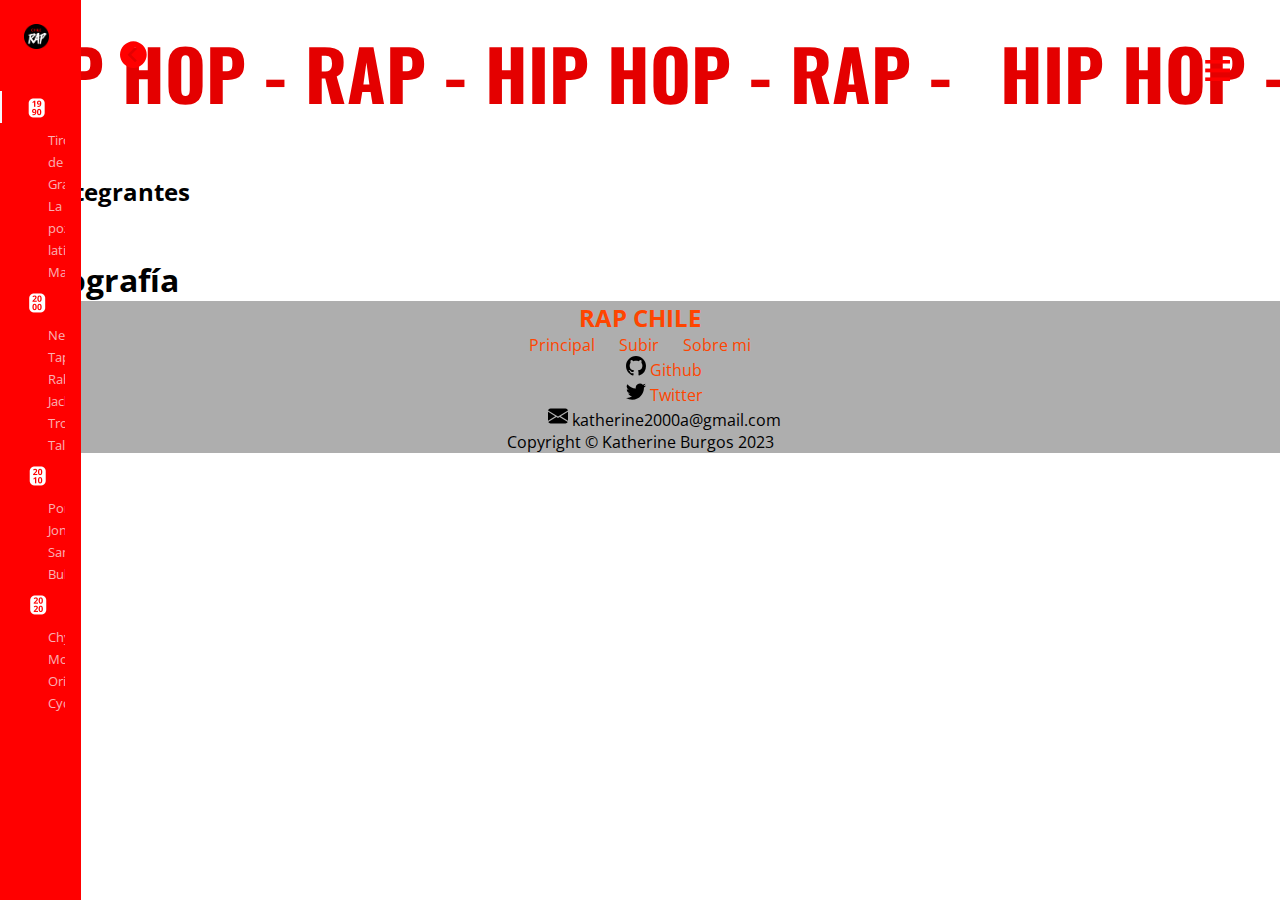
==== single.html @ 853c49ab "Add files via upload" ====
<!DOCTYPE html>
<html lang="en">
<head>
    <meta charset="UTF-8">
    <meta http-equiv="X-UA-Compatible" content="IE=edge">
    <meta name="viewport" content="width=device-width, initial-scale=1.0">
    <title>Rap Chile</title>
    <link rel="icon" type="image/png" href="img/logito2.png">
    <link href="https://cdn.jsdelivr.net/npm/bootstrap@5.3.0/dist/css/bootstrap.min.css" rel="stylesheet" integrity="sha384-9ndCyUaIbzAi2FUVXJi0CjmCapSmO7SnpJef0486qhLnuZ2cdeRhO02iuK6FUUVM" crossorigin="anonymous">
    <link rel="stylesheet" href="https://cdn.jsdelivr.net/npm/boxicons@latest/css/boxicons.min.css">
    <link href="https://fonts.googleapis.com/css2?family=Open+Sans:wght@300;400;700&family=Oswald:wght@700&display=swap" rel="stylesheet">
    <link rel="stylesheet" href="styles.css">
    




    <style>


#cas {
    
                
                height:50vh;
                font-family: 'Oswald', sans-serif;
                outline: none;
                color: #ffffff;
                
                padding: 20px;
} 

h5{
    font-family: 'Oswald', sans-serif;
   
    font-size: 30px;
    font-weight: 700;
}
#inte{
  padding: 50px;
  align-items: center;
}

    















    </style>
</head>

<body>
    <body id="body-pd">
        <header class="header" id="header">
            <div class="header_toggle"><i class='bx bxs-chevron-left-circle' id="header-toggle"></i> </div>
        
        </header>
        <div class="l-navbar" id="nav-bar">
          <nav class="nav">
              <div> <a href="index.html" class="nav_logo"> <img src="img/logito2.png" class="nav_iconlog" alt="Bienvenido a la RapChile"> <span class="nav_logo-name">RAPCHILE</span> </a>
                  <div class="nav_list"> <a href="index.html" class="nav_link active"> <img src="img/1990.png" class="nav_icon" alt=" Rap en los 90's"> <span class="nav_name">Los 90's</span> </a> 
                    <ul class="sub_nav_list">
                      <li class="ml-5 lista"><a href="single.html">Tiro de Gracia</a></li>
                      <li class="ml-5 lista"><a href="single.html?nro=1">La pozze latina</a></li>
                      <li class="ml-5 lista"><a href="single.html?nro=2">Makiza</a></li>
                      
                      
                  </ul>
                
                    
                    <a href="single.html?nro=3" class="nav_link"> <img src="img/2000.png" class="nav_icon" alt="Rap chileno de los 2000"> <span class="nav_name">Los 2000</span> </a>
                    <ul class="sub_nav_list">
                      <li class="ml-5 lista"><a href="single.html?nro=3">Nemesis</a></li>
                      <li class="ml-5 lista"><a href="single.html?nro=4">Tapia Rabia Jackson</a></li>
                      <li class="ml-5 lista"><a href="single.html?nro=5">Trovadores Tales</a></li>
                      
                  </ul>
                     <a href="single.html?nro=6" class="nav_link"> <img src="img/2010.png" class="nav_icon" alt="rap chileno del 2010"> <span class="nav_name">2010</span> </a> 
                     <ul class="sub_nav_list">
                      <li class="ml-5 lista"><a href="single.html?nro=6">Portavoz</a></li>
                      <li class="ml-5 lista"><a href="single.html?nro=7">Jonas Sanche</a></li>
                      <li class="ml-5 lista"><a href="single.html?nro=8">Bubaseta</a></li>
                      
                  </ul>
                  
                     <a href="single.html?nro=9" class="nav_link"> <img src="img/2020.png" class="nav_icon" alt="rap chileno actual"> <span class="nav_name">Actual</span> </a>  
                     <ul class="sub_nav_list">
                      <li class="ml-5 lista"><a href="single.html?nro=9">ChysteMc</a></li>
                      <li class="ml-5 lista"><a href="single.html?nro=10">Mov Original</a></li>
                      <li class="ml-5 lista"><a href="single.html?nro=11">Cydtronic</a></li>
                      
                  </ul>
                    </div>
              
          </nav>
      </div>

        <nav class="navbar ">
            
            <div class="nav-links">
                <ul>
                    <li class="active"><a href="index.html">Principal</a></li>
                    <li><a href="#">Quienes somos</a></li>
                    <li><a href="#">Info</a></li>
                    
        
                </ul>
            </div>
            <img src="img/menu-btn.png" alt="menu" class="menu-hamburger">
        
        </nav>



        <!--Container Main start-->
       


<section id="frase">
       

</section>
        <section class=" my-5" id="este">
        <div class="container">
            <div class="row">
              <div class="col-md-8 mx-auto text-danger "> 
                <h5 class="text-center"></h5>
                <p></p>
                </div>
                </div>
              </div>
        </section>

       
          <div class="moving-text-container loke3">
            <span class="moving-text">HIP HOP - RAP - HIP HOP - RAP -</span>
            <span class="moving-text">HIP HOP - RAP - HIP HOP - RAP -</span>
            <span class="moving-text">HIP HOP - RAP - HIP HOP - RAP -</span>
          </div>

 <section id="image">
        <div class="container-fluid">
        <div class="text-center" id="sol"> 
           
                
              
            </div>
</div>
</section>               


<section class=" my-5" id="otro">
  <div class="container">
      <div class="row">
        <div class="col-md-8 mx-auto text-danger "> 
          <h5 class="text-center"></h5>
          <p></p>
          </div>
          </div>
        </div>
  </section>


            

        </div>
<section id="bak">
       <div class="container-fluid"></div> 
       
</section>

        <section id="inte">
            <h2 class="text-center text-danger py-6 mt-5"><i></i>Integrantes</h2>
        
            <div class="container py-3">
             
 </div>
          </section>

            <!-- Cosos -->
            
                        
                    
            <section class="" id="losDiscos">
                
                <div class="container py-5"><h1 class="text-center mb-1">Discografía</h1>
                    <div class="row row-cols-1 row-cols-sm-2 row-cols-md-3 row-cols-lg-4 g-2 my-5  " id="disco"></div>
                </div>
            </section>











            
            



            <section>
              <div class="container my-3 pt-5" id="losTrabajos">
                  <div class="row row-cols-1 row-cols-lg-2 g-4" id="trabajos"></div>
              </div>
          </section>


<aside>
              <div class="container pb-4">
                  <div class="row">
                      <div class="col-6" id="back"></div>
                      <div class="col-6 text-end" id="next"></div>
                  </div>
              </div>
          </aside>
            

        <!--Container Main end-->






        <footer class="footer">
          <div class="container">
          <div class="row justify-content-center">
          <div class="col-md-12 text-center">
          <h2 class="footer-heading mt-5"><a href="#" class="logo">RAP CHILE</a></h2>
          <p class="menu">
          <a class="fut" href="index.html">Principal</a>
          <a class="fut" href="#">Subir</a>
          <a class="fut" href="#">Sobre mi</a>
          </p>
          <ul class="social-icons">
            <li>
              <svg xmlns="http://www.w3.org/2000/svg" width="20" height="20" fill="currentColor" class="bi bi-github " viewBox="0 0 16 16">
                  <path d="M8 0C3.58 0 0 3.58 0 8c0 3.54 2.29 6.53 5.47 7.59.4.07.55-.17.55-.38 0-.19-.01-.82-.01-1.49-2.01.37-2.53-.49-2.69-.94-.09-.23-.48-.94-.82-1.13-.28-.15-.68-.52-.01-.53.63-.01 1.08.58 1.23.82.72 1.21 1.87.87 2.33.66.07-.52.28-.87.51-1.07-1.78-.2-3.64-.89-3.64-3.95 0-.87.31-1.59.82-2.15-.08-.2-.36-1.02.08-2.12 0 0 .67-.21 2.2.82.64-.18 1.32-.27 2-.27.68 0 1.36.09 2 .27 1.53-1.04 2.2-.82 2.2-.82.44 1.1.16 1.92.08 2.12.51.56.82 1.27.82 2.15 0 3.07-1.87 3.75-3.65 3.95.29.25.54.73.54 1.48 0 1.07-.01 1.93-.01 2.2 0 .21.15.46.55.38A8.012 8.012 0 0 0 16 8c0-4.42-3.58-8-8-8z"/>
                </svg>
              <a href="https://github.com/katherineburgosa">Github</a></li>
          <li>
              <svg xmlns="http://www.w3.org/2000/svg" width="20" height="20" fill="currentColor" class="bi bi-twitter" viewBox="0 0 16 16">
                  <path d="M5.026 15c6.038 0 9.341-5.003 9.341-9.334 0-.14 0-.282-.006-.422A6.685 6.685 0 0 0 16 3.542a6.658 6.658 0 0 1-1.889.518 3.301 3.301 0 0 0 1.447-1.817 6.533 6.533 0 0 1-2.087.793A3.286 3.286 0 0 0 7.875 6.03a9.325 9.325 0 0 1-6.767-3.429 3.289 3.289 0 0 0 1.018 4.382A3.323 3.323 0 0 1 .64 6.575v.045a3.288 3.288 0 0 0 2.632 3.218 3.203 3.203 0 0 1-.865.115 3.23 3.23 0 0 1-.614-.057 3.283 3.283 0 0 0 3.067 2.277A6.588 6.588 0 0 1 .78 13.58a6.32 6.32 0 0 1-.78-.045A9.344 9.344 0 0 0 5.026 15z"/>
                </svg>
              <a href="https://twitter.com/Katheri94758841">Twitter</a></li>
          <li>
              <svg xmlns="http://www.w3.org/2000/svg" width="20" height="20" fill="currentColor" class="bi bi-envelope-fill" viewBox="0 0 16 16">
              <path d="M.05 3.555A2 2 0 0 1 2 2h12a2 2 0 0 1 1.95 1.555L8 8.414.05 3.555ZM0 4.697v7.104l5.803-3.558L0 4.697ZM6.761 8.83l-6.57 4.027A2 2 0 0 0 2 14h12a2 2 0 0 0 1.808-1.144l-6.57-4.027L8 9.586l-1.239-.757Zm3.436-.586L16 11.801V4.697l-5.803 3.546Z"/>
              </svg>
              katherine2000a@gmail.com</li>
          </ul>
          </div>
          </div>
          <div class="row mt-5">
          <div class="col-md-12 text-center">
          <p class="copyright">
          Copyright &copy; Katherine Burgos 2023 <i class="ion-ios-heart" aria-hidden="true"></i> 
          </p>
          </div>
          </div>
          </div>
          </footer>


<script></script>
          
          <script>
            async function discos() {
                const consulta = await fetch("https://raw.githubusercontent.com/katherineburgosa/rap-chileno/main/lainfodis.json");
                const data = await consulta.json();
                var donde = document.querySelector("#disco");
                data.forEach(function (t, i) {
                    donde.innerHTML += '<article class="col"><div id="losco" class="card h-100 shadow-sm  "><img id="lafoto" src="' + t.foto + '" class=""><div class="card-body"><h3 class="fs-2"><p class="text-danger text-center p-0 m-0">' + t.nombre + "</p></h3><p class='text-center' >" + t.año + "</p ></div></div></article>";
                });
            }
            
        
            async function portfolio() {
                const consulta = await fetch("https://raw.githubusercontent.com/katherineburgosa/pruebas.../main/contenido.json");
                const data = await consulta.json();
                const mas = data.length;
                var n = new URLSearchParams(window.location.search).get("nro");
                n = Number(n);
                
        
                if (n < 1) {
                    document.querySelector("#next").innerHTML = '<a href="single.html?nro=' + (n + 1) + '" class="btn btn-sm btn-outline-secondary">siguiente &rarr;</a>';
                } else if (n > 0 && n < mas - 1) {
                    document.querySelector("#back").innerHTML = '<a href="single.html?nro=' + (n - 1) + '" class="btn btn-sm btn-outline-secondary">&larr; anterior</a>';
                    document.querySelector("#next").innerHTML = '<a href="single.html?nro=' + (n + 1) + '" class="btn btn-sm btn-outline-secondary">siguiente &rarr;</a>';
                } else {
                    document.querySelector("#back").innerHTML = '<a href="single.html?nro=' + (n - 1) + '" class="btn btn-sm btn-outline-secondary">&larr; anterior</a>';
                }
            }
        
            async function contenidos() {
                const contenido = await fetch("https://raw.githubusercontent.com/katherineburgosa/pruebas.../main/contenido.json");
                const data = await contenido.json();
                var n = new URLSearchParams(window.location.search).get("nro");
                n = Number(n);
                document.querySelector("#frase").innerHTML = '<div class="py-5 row-cols-md-3" style="background: #e6edd0 url(\'' + data[n].imagen + '\') center center no-repeat; background-size: cover; width: 100%; height: 100vh; font-family: \'Oswald\', sans-serif; outline: none;"><div class="container"><div class="row"><div class="col py-5"><h1 class="loke">' + data[n].cantante + '</h1><h2 class="loke2">' + data[n].tiempo + '</h2></div></div></div></div>';
        
                document.querySelector("#este").innerHTML = '<div class="container"><div class="row"><div class="col-md-8 mx-auto text-danger "> <h5 class="text-center">' + data[n].titulo + '</h5><p>' + data[n].escrito + '</p></div></div></div>';
        
                document.querySelector("#image").innerHTML = '<div class="text-center" id="sol"><img class="col-5 img-responsive rounded" src="' + data[n].medio + '" alt="' + data[n].alt1 + '"></div>';
                document.querySelector("#otro").innerHTML = '<div class="container"><div class="row"><div class="col-md-8 mx-auto text-danger "> <h5 class="text-center">' + data[n].titulo2 + '</h5><p>' + data[n].escrito2 + '</p></div></div></div>';
                document.querySelector("#bak").innerHTML = '<div class="text-center" id="cas" style="background: url(\'' + data[n].medio + '\') center center no-repeat;width: 100%;background-size:cover;"><div><h5>' + data[n].descri + '</h5></div></div>';
                document.querySelector("#inte").innerHTML = '<div class="row d-flex justify-content-center align-items-center h-100"><div class="col col-md-9 col-lg-7 col-xl-5"><div class="card-body p-4"><div class="d-flex text-black"><div class="flex-shrink-0"><img src="' + data[n].monoun + '" alt="' + data[n].altdos + '" style="width: 160px; border-radius: 100px;"></div><div class="flex-grow-1 ms-3"><h5 class="mb-1">' + data[n].tit + '</h5><p>' + data[n].subtit + '</p><p class="mb-1 pb-1">' + data[n].des + '</p></div></div></div></div><div class="row d-flex justify-content-center align-items-center h-40"><div class="col col-md-9 col-lg-7 col-xl-5"><div class="card-body p-4"><div class="d-flex text-black"><div class="flex-shrink-0"><img src="' + data[n].monodo + '" alt="' + data[n].altdo + '" style="width: 160px; border-radius: 100px;"></div><div class="flex-grow-1 ms-3"><h5 class="mb-1">' + data[n].titdo + '</h5><p>' + data[n].subtitdo + '</p><p class="mb-1 pb-1">' + data[n].desdo + '</p></div></div></div></div>';
            }
        
            async function loadPage() {
                try {
                    await discos();
                    await portfolio();
                    await contenidos();
                } catch (error) {
                    console.error(error);
                }
            }
        
            loadPage();
        </script>















      

        <script>
            document.addEventListener("DOMContentLoaded", function(event) {
   
   const showNavbar = (toggleId, navId, bodyId, headerId) =>{
   const toggle = document.getElementById(toggleId),
   nav = document.getElementById(navId),
   bodypd = document.getElementById(bodyId),
   headerpd = document.getElementById(headerId)
   
   // Validate that all variables exist
   if(toggle && nav && bodypd && headerpd){
   toggle.addEventListener('click', ()=>{
   // show navbar
   nav.classList.toggle('show')
   // change icon
   toggle.classList.toggle('bx-x')
   // add padding to body
   bodypd.classList.toggle('body-pd')
   // add padding to header
   headerpd.classList.toggle('body-pd')
   })
   }
   }
   
   showNavbar('header-toggle','nav-bar','body-pd','header')
   
   /*===== LINK ACTIVE =====*/
   const linkColor = document.querySelectorAll('.nav_link')
   
   function colorLink(){
   if(linkColor){
   linkColor.forEach(l=> l.classList.remove('active'))
   this.classList.add('active')
   }
   }
   linkColor.forEach(l=> l.addEventListener('click', colorLink))
   
    // Your code to run since DOM is loaded and ready
   });
        </script>
        <script src="https://cdnjs.cloudflare.com/ajax/libs/jquery/3.2.1/jquery.min.js"></script>
        <script src="script.js"></script>
        
        




        <script>
      const menuHamburger = document.querySelector(".menu-hamburger")
      const navLinks = document.querySelector(".nav-links")
    
      menuHamburger.addEventListener('click',()=>{
      navLinks.classList.toggle('mobile-menu')
      })
    </script>





<script>
    $(document).ready(function() {
  function moveText() {
    $('#moving-text').animate({left: '100%'}, 5000, 'linear', function() {
      $(this).css('left', '0');
      moveText();
    });
  }

  moveText();
});
</script>





</body>
</html>
---- styles.css ----
:root {
    
    --nav-width: 65px;
    --first-color: #ff0000;
    --first-color-light: #ffffff;
    --white-color: #F7F6FB;
    --body-font: 'Nunito', sans-serif;
    --normal-font-size: 1rem;
    --z-fixed: 100;
}
body{
    font-family: 'Open Sans', sans-serif;
    
}
a {
    text-decoration: none;
    color: #ff0000;
   
}
.header {
    width: 100%;
   
    position: fixed;
    top: 0px;
    left: 0;
    display: flex;
    align-items: center;
    justify-content: space-between;
    padding: 0 ;
    background-color: #000000;
    transition: .5s;
    background-color: transparent;
    z-index: 120;
}
.header_toggle {
    margin-left: 10px;
    margin-top: 35px;
    color: var(--first-color);
    font-size: 2rem;
    cursor: pointer
}

.l-navbar {
    position: fixed;
    top: 0;
    left: -30%;
    width: var(--nav-width);
    height: 100vh;
    background-color: var(--first-color);
    padding: .5rem 1rem 0 0;
   transition: ease-in-out;
    z-index: var(--z-fixed);
}
.nav {
    height: 100%;
    display: flex;
    flex-direction: column;
    justify-content: space-between;
    overflow: hidden;
    background-color: transparent;
    
}
.nav_logo,
.nav_link {
    display: grid;
    grid-template-columns: max-content max-content;
    align-items: center;
    column-gap: 1rem;
    padding: .5rem 0 .5rem 1.5rem
}



.nav_link {
    position: relative;
    color: var(--first-color-light);
    margin-bottom: 0rem;
    transition: .3s
}
.nav_link:hover {
    color: var(--white-color)
}
.nav_icon {
    width: 25px;
}
.nav_iconlog{
    width: 25px;
    margin-bottom: 30px;
}
.show {
    left: 0
}
.body-pd {
    padding-left: calc(var(--nav-width) );
}

.active {
    color: var(--white-color)
}
.active::before {
    content: '';
    position: absolute;
    left: 0;
    width: 2px;
    height: 32px;
    background-color: var(--white-color)
}
.height-100 {
    height: 100vh;
}
@media screen and (min-width: 768px) {
    body {
        margin: calc(var(--header-height) + 1rem) 0 0 0;
       
    }
    .header {
        height: calc(var(--header-height) + 1rem);
        padding: 0 2rem 0 calc(var(--nav-width) + 2rem);
        margin-left: 10px;
    }
    .header_img {
        width: 40px;
        height: 40px
    }
    .header_img img {
        width: 45px
    }
    .l-navbar {
        left: 0;
        padding: 1rem 1rem 0 0;
    }
    .show {
        width: calc(var(--nav-width) + 156px);
    }
    .body-pd {
        padding-left: calc(var(--nav-width) + 156px);
    }
   
 
    
}









    .loke3{
        
      color: rgb(228, 0, 0);
      margin-top: 20px;
      
      
      font-size: 70px;
      font-weight: bolder;
    }









    * {
        margin:0;
        padding: 0;
        text-decoration: none;
        list-style: none;
       
    }
    body{
      background-color: rgb(255, 255, 255);
    }
.navbar{
        position: fixed;
        padding: 30px;
        
        display: flex;
        justify-content: space-between;
        width: 100%;
        box-sizing: border-box;
        align-items: center;
        z-index: var(--z-fixed);
    }

    .navbar a{
        color: rgb(255, 255, 255);
        text-decoration: none;
        font-size: larger;
        align-items: center;

    }
   
   
  
   
    .navbar .nav-links ul{
        display: flex;
    }
    .navbar .nav-links ul li{
        margin: 0 25px;
    }


    
    .navbar .nav-links ul li.active a{
        color:rgb(0, 0, 0); 
        font-weight: 500;
    }
    .navbar .menu-hamburger{

        display: none;
        position: absolute;
        top: 40px;
        right: 50px;
        width: 25px;
    }
    .mobile-menu{
        margin-left: 0;
    }
   
    @media screen and (max-width:2500px) {
    .navbar{
        padding: 0;
        z-index: 120;
    }
  
    
    .navbar .menu-hamburger{
        display: block;
        
    }
    .nav-links {
        top: 0;
        left: 0;
        position: absolute;
        background-color: rgba(214, 214, 214, 0.347);
        backdrop-filter:blur(8px) ;
        width: 100%;
        height: 100vh;
        display: flex;
        justify-content: center;
        align-items: center;
        margin-left: -120%;
        transition: all 0.3s ease;
        
    } 
    .nav-links.mobile-menu{
    margin-left: 0;
}
    .nav-links ul{
        display: flex;
        flex-direction: column;
        align-items: center;
    }
    .navbar .nav-links ul li{
        margin: 25px 0; 
        font-size: 1,2em;
    }
}

.lista a{
    color: #f7f6fbb8;
   
    font-size: small;
  }
  ul{
    margin-left: 3rem;
  
  }
  ul li a:hover{
    color: #f09797;
   
  
  }




















.loke{
    color: rgb(228, 0, 0);
    margin-top: 400px;
    margin-left: 50px;
    
    font-size: 50px;
    font-weight: bolder;
  }
  .loke2{
    color: rgb(255, 255, 255);
   
    margin-left: 100px;
    font-size: 25px;
    font-weight: lighter;
  }



  @media screen and (min-width: 768px) {
  .loke{
    color: rgb(228, 0, 0);
    margin-top: 400px;
    margin-left: 150px;
    
    font-size: 100px;
    font-weight: bolder;
  }
  .loke2{
    color: rgb(255, 255, 255);
   
    margin-left: 250px;
    font-size: 45px;
    font-weight: lighter;
  }
}


a.logo{
    text-decoration: none;
    color: orangered; 
}







.footer{
    background-color: #aeaeae;
    text-align: center;
    }
    .social-icons li a{
      text-decoration: none;
      color: orangered;
    }
    .social-icons li a:hover{
      text-decoration: none;
      color: bisque;
    }


.fut{
    padding: 10px;
    text-decoration: none;
    color: orangered;
}





.moving-text-container {
    width: 100%;
    overflow: hidden; 
    white-space: nowrap; 
  }
  
  .moving-text {
    font-family: 'Oswald', sans-serif;
    display: inline-block;
    margin-right: 30px; 
    animation: moveText 10s linear infinite; 
  }
  
  @keyframes moveText {
    0% {
      transform: translateX(0%);
    }
    100% {
      transform: translateX(-100%);
    }
  }











  #lafoto{
    margin: 30px 30px 30px ;

}

#losco{
   background-color: #e0dedeb5;
   border: none;
   box-shadow: #00000029;
}
small{
    text-align: center;
    position: relative;
    display: inline;
    color: #ff0000;
}
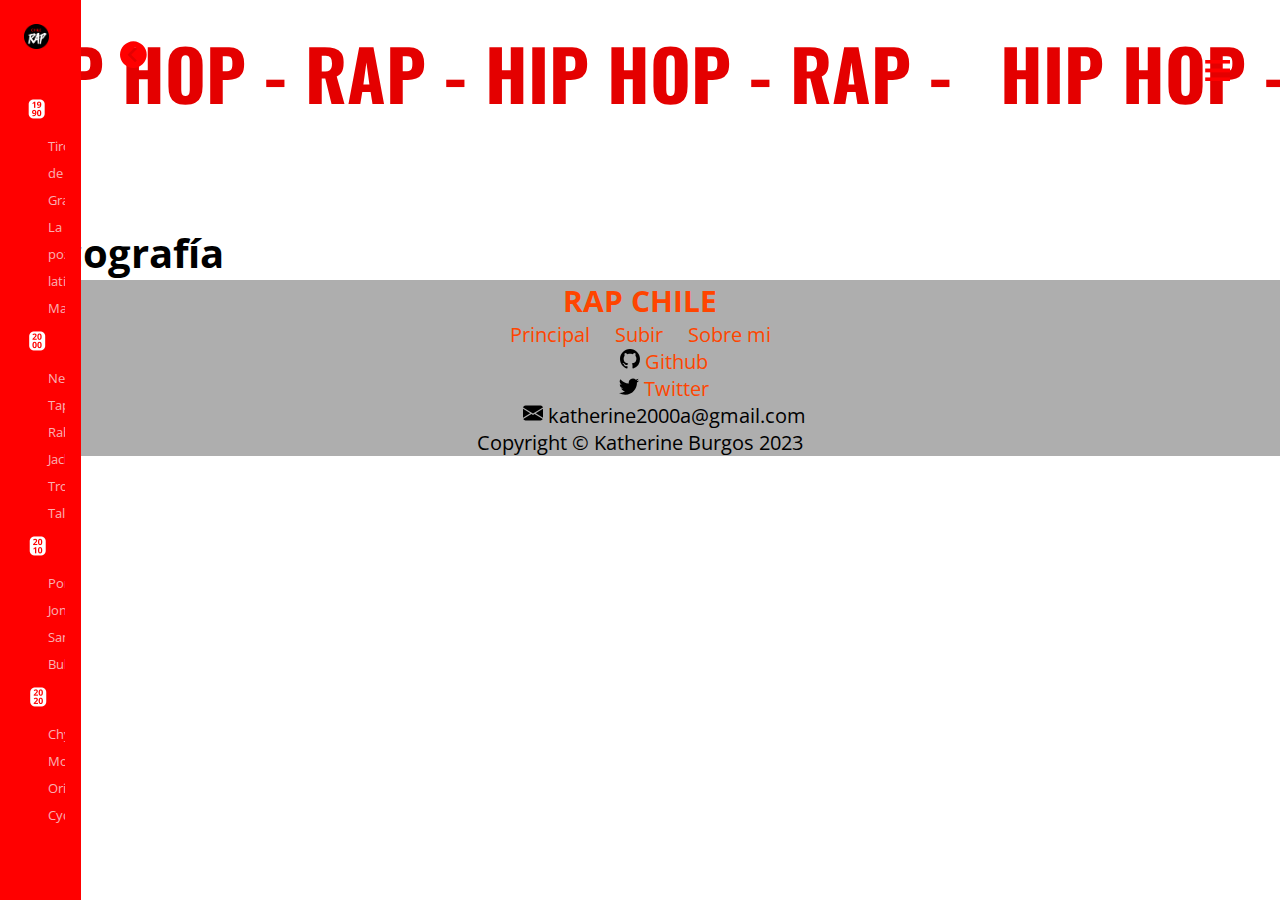
==== commit 03c305cb: "Add files via upload" ====
--- a/single.html
+++ b/single.html
@@ -39,7 +39,11 @@
   padding: 50px;
   align-items: center;
 }
-
+#losDiscos{
+  align-items: center;
+  justify-content: center;
+ display: block;
+}
     
 
 
@@ -180,7 +184,7 @@
 </section>
 
         <section id="inte">
-            <h2 class="text-center text-danger py-6 mt-5"><i></i>Integrantes</h2>
+            <h2 class="text-center text-danger py-6 mt-5"><i></i></h2>
         
             <div class="container py-3">
              
@@ -279,119 +283,112 @@
 
 <script></script>
           
-          <script>
-            async function discos() {
-                const consulta = await fetch("https://raw.githubusercontent.com/katherineburgosa/rap-chileno/main/lainfodis.json");
-                const data = await consulta.json();
-                var donde = document.querySelector("#disco");
-                data.forEach(function (t, i) {
-                    donde.innerHTML += '<article class="col"><div id="losco" class="card h-100 shadow-sm  "><img id="lafoto" src="' + t.foto + '" class=""><div class="card-body"><h3 class="fs-2"><p class="text-danger text-center p-0 m-0">' + t.nombre + "</p></h3><p class='text-center' >" + t.año + "</p ></div></div></article>";
-                });
-            }
-            
-        
-            async function portfolio() {
-                const consulta = await fetch("https://raw.githubusercontent.com/katherineburgosa/pruebas.../main/contenido.json");
-                const data = await consulta.json();
-                const mas = data.length;
-                var n = new URLSearchParams(window.location.search).get("nro");
-                n = Number(n);
-                
-        
-                if (n < 1) {
-                    document.querySelector("#next").innerHTML = '<a href="single.html?nro=' + (n + 1) + '" class="btn btn-sm btn-outline-secondary">siguiente &rarr;</a>';
-                } else if (n > 0 && n < mas - 1) {
-                    document.querySelector("#back").innerHTML = '<a href="single.html?nro=' + (n - 1) + '" class="btn btn-sm btn-outline-secondary">&larr; anterior</a>';
-                    document.querySelector("#next").innerHTML = '<a href="single.html?nro=' + (n + 1) + '" class="btn btn-sm btn-outline-secondary">siguiente &rarr;</a>';
-                } else {
-                    document.querySelector("#back").innerHTML = '<a href="single.html?nro=' + (n - 1) + '" class="btn btn-sm btn-outline-secondary">&larr; anterior</a>';
-                }
-            }
-        
-            async function contenidos() {
-                const contenido = await fetch("https://raw.githubusercontent.com/katherineburgosa/pruebas.../main/contenido.json");
-                const data = await contenido.json();
-                var n = new URLSearchParams(window.location.search).get("nro");
-                n = Number(n);
-                document.querySelector("#frase").innerHTML = '<div class="py-5 row-cols-md-3" style="background: #e6edd0 url(\'' + data[n].imagen + '\') center center no-repeat; background-size: cover; width: 100%; height: 100vh; font-family: \'Oswald\', sans-serif; outline: none;"><div class="container"><div class="row"><div class="col py-5"><h1 class="loke">' + data[n].cantante + '</h1><h2 class="loke2">' + data[n].tiempo + '</h2></div></div></div></div>';
-        
-                document.querySelector("#este").innerHTML = '<div class="container"><div class="row"><div class="col-md-8 mx-auto text-danger "> <h5 class="text-center">' + data[n].titulo + '</h5><p>' + data[n].escrito + '</p></div></div></div>';
-        
-                document.querySelector("#image").innerHTML = '<div class="text-center" id="sol"><img class="col-5 img-responsive rounded" src="' + data[n].medio + '" alt="' + data[n].alt1 + '"></div>';
-                document.querySelector("#otro").innerHTML = '<div class="container"><div class="row"><div class="col-md-8 mx-auto text-danger "> <h5 class="text-center">' + data[n].titulo2 + '</h5><p>' + data[n].escrito2 + '</p></div></div></div>';
-                document.querySelector("#bak").innerHTML = '<div class="text-center" id="cas" style="background: url(\'' + data[n].medio + '\') center center no-repeat;width: 100%;background-size:cover;"><div><h5>' + data[n].descri + '</h5></div></div>';
-                document.querySelector("#inte").innerHTML = '<div class="row d-flex justify-content-center align-items-center h-100"><div class="col col-md-9 col-lg-7 col-xl-5"><div class="card-body p-4"><div class="d-flex text-black"><div class="flex-shrink-0"><img src="' + data[n].monoun + '" alt="' + data[n].altdos + '" style="width: 160px; border-radius: 100px;"></div><div class="flex-grow-1 ms-3"><h5 class="mb-1">' + data[n].tit + '</h5><p>' + data[n].subtit + '</p><p class="mb-1 pb-1">' + data[n].des + '</p></div></div></div></div><div class="row d-flex justify-content-center align-items-center h-40"><div class="col col-md-9 col-lg-7 col-xl-5"><div class="card-body p-4"><div class="d-flex text-black"><div class="flex-shrink-0"><img src="' + data[n].monodo + '" alt="' + data[n].altdo + '" style="width: 160px; border-radius: 100px;"></div><div class="flex-grow-1 ms-3"><h5 class="mb-1">' + data[n].titdo + '</h5><p>' + data[n].subtitdo + '</p><p class="mb-1 pb-1">' + data[n].desdo + '</p></div></div></div></div>';
-            }
-        
-            async function loadPage() {
-                try {
-                    await discos();
-                    await portfolio();
-                    await contenidos();
-                } catch (error) {
-                    console.error(error);
-                }
-            }
-        
-            loadPage();
-        </script>
-
-
-
-
-
-
-
-
-
-
-
-
-
+<script>
+  async function discos() {
+      const consulta = await fetch("https://raw.githubusercontent.com/katherineburgosa/rap-chileno/main/lainfodis.json");
+      const data = await consulta.json();
+      var donde = document.querySelector("#disco");
+      var pageNumber = getPageNumber();
+
+      data.slice(pageNumber * 4, pageNumber * 4 + 4).forEach(function(t, i) {
+          donde.innerHTML += '<article class="col"><div id="losco" class="card h-100 shadow-sm  "><img id="lafoto" src="' + t.foto + '" class=""><div class="card-body"><h3 class="fs-2"><p class="text-danger text-center p-0 m-0">' + t.nombre + "</p></h3><p class='text-center' >" + t.año + "</p ></div></div></article>";
+      });
+  }
+
+  function getPageNumber() {
+      const nro = new URLSearchParams(window.location.search).get("nro");
+      return nro ? parseInt(nro) : 0;
+  }
+
+  async function portfolio() {
+      const consulta = await fetch("https://raw.githubusercontent.com/katherineburgosa/pruebas.../main/contenido.json");
+      const data = await consulta.json();
+      const mas = data.length;
+      var n = getPageNumber();
+
+      if (n < 1) {
+          document.querySelector("#next").innerHTML = '<a href="single.html?nro=' + (n + 1) + '" class="btn btn-sm btn-outline-secondary">siguiente &rarr;</a>';
+      } else if (n > 0 && n < mas - 1) {
+          document.querySelector("#back").innerHTML = '<a href="single.html?nro=' + (n - 1) + '" class="btn btn-sm btn-outline-secondary">&larr; anterior</a>';
+          document.querySelector("#next").innerHTML = '<a href="single.html?nro=' + (n + 1) + '" class="btn btn-sm btn-outline-secondary">siguiente &rarr;</a>';
+      } else {
+          document.querySelector("#back").innerHTML = '<a href="single.html?nro=' + (n - 1) + '" class="btn btn-sm btn-outline-secondary">&larr; anterior</a>';
+      }
+  }
+
+  async function contenidos() {
+  const contenido = await fetch("https://raw.githubusercontent.com/katherineburgosa/pruebas.../main/contenido.json");
+  const data = await contenido.json();
+  var n = getPageNumber();
+  document.querySelector("#frase").innerHTML = '<div class="py-5 row-cols-md-3" style="background: #e6edd0 url(\'' + data[n].imagen + '\') center center no-repeat; background-size: cover; width: 100%; height: 100vh; font-family: \'Oswald\', sans-serif; outline: none;"><div class="container"><div class="row"><div class="col py-5"><h1 class="loke">' + data[n].cantante + '</h1><h2 class="loke2">' + data[n].tiempo + '</h2></div></div></div></div>';
+
+  document.querySelector("#este").innerHTML = '<div class="container"><div class="row"><div class="col-md-8 mx-auto text-danger "> <h5 class="text-center">' + data[n].titulo + '</h5><p>' + data[n].escrito + '</p></div></div></div>';
+
+  document.querySelector("#image").innerHTML = '<div class="text-center" id="sol"><img class="col-5 img-responsive rounded" src="' + data[n].medio + '" alt="' + data[n].alt1 + '"></div>';
+  document.querySelector("#otro").innerHTML = '<div class="container"><div class="row"><div class="col-md-8 mx-auto text-danger "> <h5 class="text-center">' + data[n].titulo2 + '</h5><p>' + data[n].escrito2 + '</p></div></div></div>';
+  document.querySelector("#bak").innerHTML = '<div class="text-center" id="cas" style="background: url(\'' + data[n].medio + '\') center center no-repeat;width: 100%;background-size:cover;"><div><h5>' + data[n].descri + '</h5></div></div>';
+
+  
+  if (n === 0 || n === 1 || n === 2 || n === 3|| n === 4 || n === 5|| n === 10) {
+    document.querySelector("#inte").innerHTML = '<div class="row d-flex justify-content-center align-items-center h-100"><div class="col col-md-9 col-lg-7 col-xl-5"><div class="card-body p-4"><div class="d-flex text-black"><div class="flex-shrink-0"><img src="' + data[n].monoun + '" alt="' + data[n].altdos + '" style="width: 160px; border-radius: 100px;"></div><div class="flex-grow-1 ms-3"><h5 class="mb-1">' + data[n].tit + '</h5><p>' + data[n].subtit + '</p><p class="mb-1 pb-1">' + data[n].des + '</p></div></div></div></div><div class="row d-flex justify-content-center align-items-center h-40"><div class="col col-md-9 col-lg-7 col-xl-5"><div class="card-body p-4"><div class="d-flex text-black"><div class="flex-shrink-0"><img src="' + data[n].monodo + '" alt="' + data[n].altdo + '" style="width: 160px; border-radius: 100px;"></div><div class="flex-grow-1 ms-3"><h5 class="mb-1">' + data[n].titdo + '</h5><p>' + data[n].subtitdo + '</p><p class="mb-1 pb-1">' + data[n].desdo + '</p></div></div></div></div>';
+  }
+}
+  async function loadPage() {
+      try {
+          await discos();
+          await portfolio();
+          await contenidos();
+      } catch (error) {
+          console.error(error);
+      }
+  }
+
+  loadPage();
+</script>
+
+
+
+
+
+
+
+
+
+<script>
+  document.addEventListener("DOMContentLoaded", function(event) {
+  
+      const showNavbar = (toggleId, navId, bodyId, headerId) => {
+          const toggle = document.getElementById(toggleId),
+              nav = document.getElementById(navId),
+              bodypd = document.getElementById(bodyId),
+              headerpd = document.getElementById(headerId)
+  
+          // Validar que todas las variables existan
+          if (toggle && nav && bodypd && headerpd) {
+              toggle.addEventListener('click', () => {
+                  // mostrar la barra de navegación
+                  nav.classList.toggle('show');
+                  // cambiar el icono
+                  toggle.classList.toggle('bx-x');
+                  // agregar relleno al cuerpo
+                  bodypd.classList.toggle('body-pd');
+                  // agregar relleno al encabezado
+                  headerpd.classList.toggle('body-pd');
+              });
+          }
+      }
+  
+      showNavbar('header-toggle', 'nav-bar', 'body-pd', 'header');
+  
+    
+  
+  });
+  </script>
 
 
       
 
-        <script>
-            document.addEventListener("DOMContentLoaded", function(event) {
-   
-   const showNavbar = (toggleId, navId, bodyId, headerId) =>{
-   const toggle = document.getElementById(toggleId),
-   nav = document.getElementById(navId),
-   bodypd = document.getElementById(bodyId),
-   headerpd = document.getElementById(headerId)
-   
-   // Validate that all variables exist
-   if(toggle && nav && bodypd && headerpd){
-   toggle.addEventListener('click', ()=>{
-   // show navbar
-   nav.classList.toggle('show')
-   // change icon
-   toggle.classList.toggle('bx-x')
-   // add padding to body
-   bodypd.classList.toggle('body-pd')
-   // add padding to header
-   headerpd.classList.toggle('body-pd')
-   })
-   }
-   }
-   
-   showNavbar('header-toggle','nav-bar','body-pd','header')
-   
-   /*===== LINK ACTIVE =====*/
-   const linkColor = document.querySelectorAll('.nav_link')
-   
-   function colorLink(){
-   if(linkColor){
-   linkColor.forEach(l=> l.classList.remove('active'))
-   this.classList.add('active')
-   }
-   }
-   linkColor.forEach(l=> l.addEventListener('click', colorLink))
-   
-    // Your code to run since DOM is loaded and ready
-   });
-        </script>
+       
         <script src="https://cdnjs.cloudflare.com/ajax/libs/jquery/3.2.1/jquery.min.js"></script>
         <script src="script.js"></script>
         
--- a/styles.css
+++ b/styles.css
@@ -10,6 +10,7 @@
 }
 body{
     font-family: 'Open Sans', sans-serif;
+    font-size: 20px;
     
 }
 a {
@@ -94,16 +95,14 @@
     padding-left: calc(var(--nav-width) );
 }
 
-.active {
-    color: var(--white-color)
-}
+
 .active::before {
     content: '';
     position: absolute;
     left: 0;
     width: 2px;
     height: 32px;
-    background-color: var(--white-color)
+  
 }
 .height-100 {
     height: 100vh;
@@ -209,7 +208,7 @@
 
     
     .navbar .nav-links ul li.active a{
-        color:rgb(0, 0, 0); 
+        color:rgb(255, 255, 255); 
         font-weight: 500;
     }
     .navbar .menu-hamburger{
@@ -412,9 +411,9 @@
    border: none;
    box-shadow: #00000029;
 }
-small{
-    text-align: center;
-    position: relative;
-    display: inline;
-    color: #ff0000;
-}+h5{
+    font-family: 'Oswald', sans-serif;
+   
+    font-size: 40px;
+    font-weight: 700;
+}
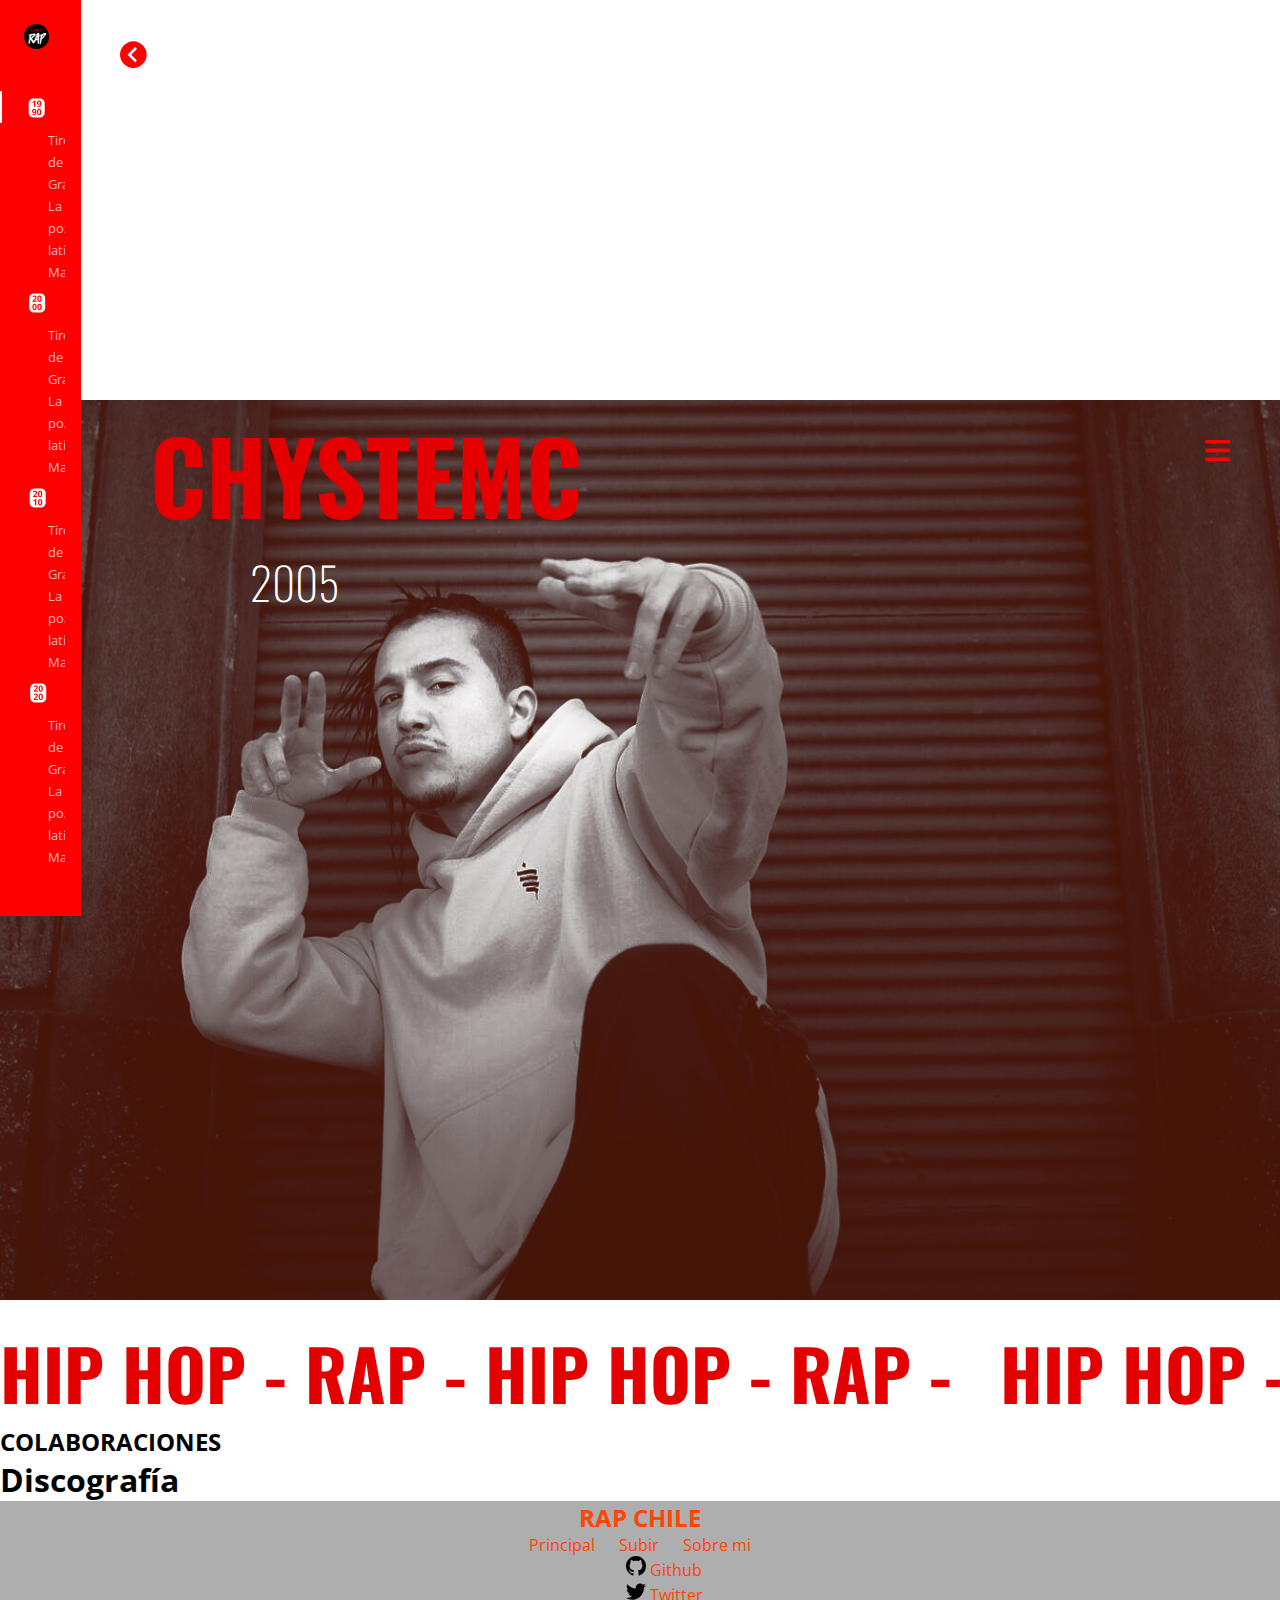
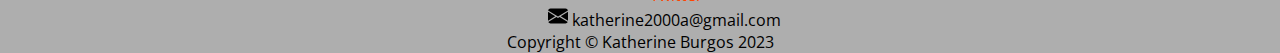
==== commit 55667d37: "Add files via upload" ====
--- a/single.html
+++ b/single.html
@@ -17,10 +17,18 @@
 
     <style>
 
-
+#frase {
+                background: #e6edd0 url("img/chyste1.jpg") center center no-repeat;
+                background-size: cover;
+                width: 100%;
+                height: 100vh;
+                font-family: 'Oswald', sans-serif;
+                outline: none;
+} 
+    
 #cas {
     
-                
+                background-size: cover;
                 height:50vh;
                 font-family: 'Oswald', sans-serif;
                 outline: none;
@@ -35,14 +43,12 @@
     font-size: 30px;
     font-weight: 700;
 }
-#inte{
-  padding: 50px;
-  align-items: center;
-}
-#losDiscos{
-  align-items: center;
-  justify-content: center;
- display: block;
+
+small{
+    text-align: center;
+    position: relative;
+    display: inline;
+    color: #ff0000;
 }
     
 
@@ -72,36 +78,34 @@
         <div class="l-navbar" id="nav-bar">
           <nav class="nav">
               <div> <a href="index.html" class="nav_logo"> <img src="img/logito2.png" class="nav_iconlog" alt="Bienvenido a la RapChile"> <span class="nav_logo-name">RAPCHILE</span> </a>
-                  <div class="nav_list"> <a href="index.html" class="nav_link active"> <img src="img/1990.png" class="nav_icon" alt=" Rap en los 90's"> <span class="nav_name">Los 90's</span> </a> 
+                  <div class="nav_list"> <a href="#" class="nav_link active"> <img src="img/1990.png" class="nav_icon" alt=" Rap en los 90's"> <span class="nav_name">Los 90's</span> </a> 
                     <ul class="sub_nav_list">
-                      <li class="ml-5 lista"><a href="single.html">Tiro de Gracia</a></li>
-                      <li class="ml-5 lista"><a href="single.html?nro=1">La pozze latina</a></li>
-                      <li class="ml-5 lista"><a href="single.html?nro=2">Makiza</a></li>
-                      
+                      <li class="ml-5 lista"><a href="#">Tiro de Gracia</a></li>
+                      <li class="ml-5 lista"><a href="">La pozze latina</a></li>
+                      <li class="ml-5 lista"><a href="page.html">Makiza</a></li>
                       
                   </ul>
                 
                     
-                    <a href="single.html?nro=3" class="nav_link"> <img src="img/2000.png" class="nav_icon" alt="Rap chileno de los 2000"> <span class="nav_name">Los 2000</span> </a>
+                    <a href="#" class="nav_link"> <img src="img/2000.png" class="nav_icon" alt="Rap chileno de los 2000"> <span class="nav_name">Los 2000</span> </a>
                     <ul class="sub_nav_list">
-                      <li class="ml-5 lista"><a href="single.html?nro=3">Nemesis</a></li>
-                      <li class="ml-5 lista"><a href="single.html?nro=4">Tapia Rabia Jackson</a></li>
-                      <li class="ml-5 lista"><a href="single.html?nro=5">Trovadores Tales</a></li>
+                      <li class="ml-5 lista"><a href="#">Tiro de Gracia</a></li>
+                      <li class="ml-5 lista"><a href="#">La pozze latina</a></li>
+                      <li class="ml-5 lista"><a href="#">Makiza</a></li>
                       
                   </ul>
-                     <a href="single.html?nro=6" class="nav_link"> <img src="img/2010.png" class="nav_icon" alt="rap chileno del 2010"> <span class="nav_name">2010</span> </a> 
+                     <a href="#" class="nav_link"> <img src="img/2010.png" class="nav_icon" alt="rap chileno del 2010"> <span class="nav_name">2010</span> </a> 
                      <ul class="sub_nav_list">
-                      <li class="ml-5 lista"><a href="single.html?nro=6">Portavoz</a></li>
-                      <li class="ml-5 lista"><a href="single.html?nro=7">Jonas Sanche</a></li>
-                      <li class="ml-5 lista"><a href="single.html?nro=8">Bubaseta</a></li>
+                      <li class="ml-5 lista"><a href="#">Tiro de Gracia</a></li>
+                      <li class="ml-5 lista"><a href="#">La pozze latina</a></li>
+                      <li class="ml-5 lista"><a href="#">Makiza</a></li>
                       
                   </ul>
-                  
-                     <a href="single.html?nro=9" class="nav_link"> <img src="img/2020.png" class="nav_icon" alt="rap chileno actual"> <span class="nav_name">Actual</span> </a>  
+                     <a href="#" class="nav_link"> <img src="img/2020.png" class="nav_icon" alt="rap chileno actual"> <span class="nav_name">Actual</span> </a>  
                      <ul class="sub_nav_list">
-                      <li class="ml-5 lista"><a href="single.html?nro=9">ChysteMc</a></li>
-                      <li class="ml-5 lista"><a href="single.html?nro=10">Mov Original</a></li>
-                      <li class="ml-5 lista"><a href="single.html?nro=11">Cydtronic</a></li>
+                      <li class="ml-5 lista"><a href="#">Tiro de Gracia</a></li>
+                      <li class="ml-5 lista"><a href="#">La pozze latina</a></li>
+                      <li class="ml-5 lista"><a href="#">Makiza</a></li>
                       
                   </ul>
                     </div>
@@ -130,10 +134,26 @@
        
 
 
-<section id="frase">
-       
-
-</section>
+
+        <section class="py-5 row-cols-md-3 " id="frase">
+            <div class="container">
+                <div class="row">
+                    <div class="col py-5">
+                      <h1 class="loke" >CHYSTEMC</h1>
+                      
+                      <h2 class="loke2">2005</h2>
+                      
+
+
+
+
+                      
+                        
+                    </div>
+                </div>
+            </div>
+        </section>
+
         <section class=" my-5" id="este">
         <div class="container">
             <div class="row">
@@ -184,8 +204,7 @@
 </section>
 
         <section id="inte">
-            <h2 class="text-center text-danger py-6 mt-5"><i></i></h2>
-        
+            <h2 class="text-center text-danger py-6 mt-5"><i></i>COLABORACIONES</h2>
             <div class="container py-3">
              
  </div>
@@ -195,10 +214,10 @@
             
                         
                     
-            <section class="" id="losDiscos">
+            <section class="" id="losTrabajos">
                 
                 <div class="container py-5"><h1 class="text-center mb-1">Discografía</h1>
-                    <div class="row row-cols-1 row-cols-sm-2 row-cols-md-3 row-cols-lg-4 g-2 my-5  " id="disco"></div>
+                    <div class="row row-cols-1 row-cols-sm-2 row-cols-md-3 row-cols-lg-4 g-2 my-5  " id="trabajos"></div>
                 </div>
             </section>
 
@@ -213,18 +232,7 @@
 
 
             
-            
-
-
-
-            <section>
-              <div class="container my-3 pt-5" id="losTrabajos">
-                  <div class="row row-cols-1 row-cols-lg-2 g-4" id="trabajos"></div>
-              </div>
-          </section>
-
-
-<aside>
+            <aside>
               <div class="container pb-4">
                   <div class="row">
                       <div class="col-6" id="back"></div>
@@ -232,6 +240,13 @@
                   </div>
               </div>
           </aside>
+
+
+
+
+
+
+
             
 
         <!--Container Main end-->
@@ -281,117 +296,196 @@
           </footer>
 
 
-<script></script>
+<script>
+            //Tomo el dato que trae ?nro=
+            var n = new URLSearchParams(window.location.search).get("nro");
+            //Lo que trae ?nro= será tratado siempre como número
+            n = Number(n);
+            //crearé una función asincrónica
+            async function portfolio() {
+                const consulta = await fetch("https://raw.githubusercontent.com/katherineburgosa/rap-chileno/main/lainfo.json");
+                const data = await consulta.json();
+                const cuantos = data.length;
+                //Como n es siempre número: Ya no tengo posibilidad de null
+                document.querySelector("#trabajos").innerHTML = '<div class="col"><h2 class="fs-1">' + data[n].nombre + "</a></h2><p>" + data[n].descripcion + '</p><small>#' + data[n].gender + '</small><img src="'+data[n].cover+'" class="w-100"></div>';
+               
+                ;
+                //Necesito una condición para pasar a trabajo anterior o siguiente si lo hubiera
+                if (n < 1) {
+                    document.querySelector("#next").innerHTML = '<a href="single.html?nro=' + (n + 1) + '" class="btn btn-sm btn-outline-secondary">siguiente &rarr;</a>';
+                } else if (n > 0 && n < cuantos - 1) {
+                    document.querySelector("#back").innerHTML = '<a href="single.html?nro=' + (n - 1) + '" class="btn btn-sm btn-outline-secondary">&larr; anterior</a>';
+                    document.querySelector("#next").innerHTML = '<a href="single.html?nro=' + (n + 1) + '" class="btn btn-sm btn-outline-secondary">siguiente &rarr;</a>';
+                } else {
+                    document.querySelector("#back").innerHTML = '<a href="single.html?nro=' + (n - 1) + '" class="btn btn-sm btn-outline-secondary">&larr; anterior</a>';
+                }
+            } //ahora cierro la creación de la función asincrónica
+            portfolio().catch((error) => console.error(error));
+        </script>
+        <script>
+
+
+
+
+
+
+
+
+
+
+
+
+
+
+
+
+
+
           
-<script>
-  async function discos() {
-      const consulta = await fetch("https://raw.githubusercontent.com/katherineburgosa/rap-chileno/main/lainfodis.json");
-      const data = await consulta.json();
-      var donde = document.querySelector("#disco");
-      var pageNumber = getPageNumber();
-
-      data.slice(pageNumber * 4, pageNumber * 4 + 4).forEach(function(t, i) {
-          donde.innerHTML += '<article class="col"><div id="losco" class="card h-100 shadow-sm  "><img id="lafoto" src="' + t.foto + '" class=""><div class="card-body"><h3 class="fs-2"><p class="text-danger text-center p-0 m-0">' + t.nombre + "</p></h3><p class='text-center' >" + t.año + "</p ></div></div></article>";
-      });
-  }
-
-  function getPageNumber() {
-      const nro = new URLSearchParams(window.location.search).get("nro");
-      return nro ? parseInt(nro) : 0;
-  }
-
-  async function portfolio() {
-      const consulta = await fetch("https://raw.githubusercontent.com/katherineburgosa/pruebas.../main/contenido.json");
-      const data = await consulta.json();
-      const mas = data.length;
-      var n = getPageNumber();
-
-      if (n < 1) {
-          document.querySelector("#next").innerHTML = '<a href="single.html?nro=' + (n + 1) + '" class="btn btn-sm btn-outline-secondary">siguiente &rarr;</a>';
-      } else if (n > 0 && n < mas - 1) {
-          document.querySelector("#back").innerHTML = '<a href="single.html?nro=' + (n - 1) + '" class="btn btn-sm btn-outline-secondary">&larr; anterior</a>';
-          document.querySelector("#next").innerHTML = '<a href="single.html?nro=' + (n + 1) + '" class="btn btn-sm btn-outline-secondary">siguiente &rarr;</a>';
-      } else {
-          document.querySelector("#back").innerHTML = '<a href="single.html?nro=' + (n - 1) + '" class="btn btn-sm btn-outline-secondary">&larr; anterior</a>';
-      }
-  }
-
-  async function contenidos() {
-  const contenido = await fetch("https://raw.githubusercontent.com/katherineburgosa/pruebas.../main/contenido.json");
-  const data = await contenido.json();
-  var n = getPageNumber();
-  document.querySelector("#frase").innerHTML = '<div class="py-5 row-cols-md-3" style="background: #e6edd0 url(\'' + data[n].imagen + '\') center center no-repeat; background-size: cover; width: 100%; height: 100vh; font-family: \'Oswald\', sans-serif; outline: none;"><div class="container"><div class="row"><div class="col py-5"><h1 class="loke">' + data[n].cantante + '</h1><h2 class="loke2">' + data[n].tiempo + '</h2></div></div></div></div>';
-
-  document.querySelector("#este").innerHTML = '<div class="container"><div class="row"><div class="col-md-8 mx-auto text-danger "> <h5 class="text-center">' + data[n].titulo + '</h5><p>' + data[n].escrito + '</p></div></div></div>';
-
-  document.querySelector("#image").innerHTML = '<div class="text-center" id="sol"><img class="col-5 img-responsive rounded" src="' + data[n].medio + '" alt="' + data[n].alt1 + '"></div>';
-  document.querySelector("#otro").innerHTML = '<div class="container"><div class="row"><div class="col-md-8 mx-auto text-danger "> <h5 class="text-center">' + data[n].titulo2 + '</h5><p>' + data[n].escrito2 + '</p></div></div></div>';
-  document.querySelector("#bak").innerHTML = '<div class="text-center" id="cas" style="background: url(\'' + data[n].medio + '\') center center no-repeat;width: 100%;background-size:cover;"><div><h5>' + data[n].descri + '</h5></div></div>';
-
+async function portfolio() {
+  const consulta = await fetch("https://raw.githubusercontent.com/katherineburgosa/rap-chileno/main/lainfodis.json");
+  const data = await consulta.json();
+  var donde = document.querySelector("#trabajos");
   
-  if (n === 0 || n === 1 || n === 2 || n === 3|| n === 4 || n === 5|| n === 10) {
-    document.querySelector("#inte").innerHTML = '<div class="row d-flex justify-content-center align-items-center h-100"><div class="col col-md-9 col-lg-7 col-xl-5"><div class="card-body p-4"><div class="d-flex text-black"><div class="flex-shrink-0"><img src="' + data[n].monoun + '" alt="' + data[n].altdos + '" style="width: 160px; border-radius: 100px;"></div><div class="flex-grow-1 ms-3"><h5 class="mb-1">' + data[n].tit + '</h5><p>' + data[n].subtit + '</p><p class="mb-1 pb-1">' + data[n].des + '</p></div></div></div></div><div class="row d-flex justify-content-center align-items-center h-40"><div class="col col-md-9 col-lg-7 col-xl-5"><div class="card-body p-4"><div class="d-flex text-black"><div class="flex-shrink-0"><img src="' + data[n].monodo + '" alt="' + data[n].altdo + '" style="width: 160px; border-radius: 100px;"></div><div class="flex-grow-1 ms-3"><h5 class="mb-1">' + data[n].titdo + '</h5><p>' + data[n].subtitdo + '</p><p class="mb-1 pb-1">' + data[n].desdo + '</p></div></div></div></div>';
-  }
-}
-  async function loadPage() {
-      try {
-          await discos();
-          await portfolio();
-          await contenidos();
-      } catch (error) {
-          console.error(error);
-      }
-  }
-
-  loadPage();
-</script>
-
-
-
-
-
-
-
-
-
-<script>
-  document.addEventListener("DOMContentLoaded", function(event) {
-  
-      const showNavbar = (toggleId, navId, bodyId, headerId) => {
-          const toggle = document.getElementById(toggleId),
-              nav = document.getElementById(navId),
-              bodypd = document.getElementById(bodyId),
-              headerpd = document.getElementById(headerId)
-  
-          // Validar que todas las variables existan
-          if (toggle && nav && bodypd && headerpd) {
-              toggle.addEventListener('click', () => {
-                  // mostrar la barra de navegación
-                  nav.classList.toggle('show');
-                  // cambiar el icono
-                  toggle.classList.toggle('bx-x');
-                  // agregar relleno al cuerpo
-                  bodypd.classList.toggle('body-pd');
-                  // agregar relleno al encabezado
-                  headerpd.classList.toggle('body-pd');
-              });
-          }
-      }
-  
-      showNavbar('header-toggle', 'nav-bar', 'body-pd', 'header');
-  
-    
-  
+  data.forEach(function(ceroElemento) {
+    donde.innerHTML += '<article class="col"><div id="losco" class="card h-100 shadow-sm"><img id="lafoto" src="' + ceroElemento.foto + '" class=""><div class="card-body"><h3 class="fs-2"><p class="text-danger text-center p-0 m-0">' + ceroElemento.nombre + '</p></h3><p class="text-center">' + ceroElemento.año + '</p></div></div></article>';
   });
-  </script>
-
-
-      
-
-       
+}
+
+portfolio().catch((error) => console.error(error));
+          
+            
+            async function aki() {
+  const consulta = await fetch("https://raw.githubusercontent.com/katherineburgosa/pruebas.../main/data.json");
+  const data = await consulta.json();
+  var donde = document.querySelector("#este");
+  const primerElemento = data[0]; 
+  donde.innerHTML += '<div class="container"><div class="row"><div class="col-md-8 mx-auto text-danger "> <h5 class="text-center">' + primerElemento.titulo + '</h5><p>' + primerElemento.escrito + '</p></div></div></div>';
+}
+
+aki().catch((error) => console.error(error));
+
+
+async function akidos() {
+  const consulta = await fetch("https://raw.githubusercontent.com/katherineburgosa/pruebas.../main/data.json");
+  const data = await consulta.json();
+  var donde = document.querySelector("#image");
+  const segElemento = data[0]; 
+  donde.innerHTML = '<div class="text-center" id="sol"><img class="col-5 img-responsive rounded" src="'+ segElemento.foto +'" alt="'+ segElemento.alt1 +'"></div>';
+}
+
+akidos().catch((error) => console.error(error));
+
+
+
+
+async function akitres() {
+  const consulta = await fetch("https://raw.githubusercontent.com/katherineburgosa/pruebas.../main/data.json");
+  const data = await consulta.json();
+  var donde = document.querySelector("#otro");
+  const tercerElemento = data[0]; 
+  donde.innerHTML += '<div class="container"><div class="row"><div class="col-md-8 mx-auto text-danger "> <h5 class="text-center">' + tercerElemento.titulo2 + '</h5><p>' + tercerElemento.escrito2 + '</p></div></div></div>';
+}
+
+akitres().catch((error) => console.error(error));
+
+
+
+
+
+
+
+async function akicuar() {
+  const consulta = await fetch("https://raw.githubusercontent.com/katherineburgosa/pruebas.../main/data.json");
+  const data = await consulta.json();
+  var donde = document.querySelector("#bak");
+  const cuarElemento = data[0]; 
+  donde.innerHTML += '<div class="text-center" id="cas" style="background: url(\'' + cuarElemento.imagen + '\') center center no-repeat;width: 100%;"><div><h5>' + cuarElemento.descri + '</h5></div></div>';
+}
+
+akicuar().catch((error) => console.error(error));
+
+
+
+
+
+
+
+async function akiquin() {
+  const consulta = await fetch("https://raw.githubusercontent.com/katherineburgosa/pruebas.../main/data.json");
+  const data = await consulta.json();
+  var donde = document.querySelector("#inte");
+  const quinElemento = data[0]; 
+  donde.innerHTML += '<div class="row d-flex justify-content-center align-items-center h-100"><div class="col col-md-9 col-lg-7 col-xl-5"><div class="card-body p-4"><div class="d-flex text-black"><div class="flex-shrink-0"><img src="' + quinElemento.monoun + '" alt="' + quinElemento.altdos + '" style="width: 160px; border-radius: 100px;"></div><div class="flex-grow-1 ms-3"><h5 class="mb-1">' + quinElemento.tit + '</h5><p>' + quinElemento.subtit + '</p><p class="mb-1 pb-1">' + quinElemento.des + '</p></div></div></div></div><div class="row d-flex justify-content-center align-items-center h-40"><div class="col col-md-9 col-lg-7 col-xl-5"><div class="card-body p-4"><div class="d-flex text-black"><div class="flex-shrink-0"><img src="' + quinElemento.monodo + '" alt="' + quinElemento.altdo + '" style="width: 160px; border-radius: 100px;"></div><div class="flex-grow-1 ms-3"><h5 class="mb-1">' + quinElemento.titdo + '</h5><p>' + quinElemento.subtitdo + '</p><p class="mb-1 pb-1">' + quinElemento.desdo + '</p></div></div></div></div>';
+}
+
+akiquin().catch((error) => console.error(error));
+
+
+
+
+
+
+
+
+
+
+
+
+
+
+
+
+
+
+
+
+
+
+        </script>
+
+        <script>
+            document.addEventListener("DOMContentLoaded", function(event) {
+   
+   const showNavbar = (toggleId, navId, bodyId, headerId) =>{
+   const toggle = document.getElementById(toggleId),
+   nav = document.getElementById(navId),
+   bodypd = document.getElementById(bodyId),
+   headerpd = document.getElementById(headerId)
+   
+   // Validate that all variables exist
+   if(toggle && nav && bodypd && headerpd){
+   toggle.addEventListener('click', ()=>{
+   // show navbar
+   nav.classList.toggle('show')
+   // change icon
+   toggle.classList.toggle('bx-x')
+   // add padding to body
+   bodypd.classList.toggle('body-pd')
+   // add padding to header
+   headerpd.classList.toggle('body-pd')
+   })
+   }
+   }
+   
+   showNavbar('header-toggle','nav-bar','body-pd','header')
+   
+   /*===== LINK ACTIVE =====*/
+   const linkColor = document.querySelectorAll('.nav_link')
+   
+   function colorLink(){
+   if(linkColor){
+   linkColor.forEach(l=> l.classList.remove('active'))
+   this.classList.add('active')
+   }
+   }
+   linkColor.forEach(l=> l.addEventListener('click', colorLink))
+   
+    // Your code to run since DOM is loaded and ready
+   });
+        </script>
         <script src="https://cdnjs.cloudflare.com/ajax/libs/jquery/3.2.1/jquery.min.js"></script>
-        <script src="script.js"></script>
-        
+        <script src="https://cdn.jsdelivr.net/npm/bootstrap@5.0.0-beta1/dist/js/bootstrap.bundle.min.js"></script>
         
 
 
--- a/styles.css
+++ b/styles.css
@@ -10,7 +10,6 @@
 }
 body{
     font-family: 'Open Sans', sans-serif;
-    font-size: 20px;
     
 }
 a {
@@ -95,14 +94,16 @@
     padding-left: calc(var(--nav-width) );
 }
 
-
+.active {
+    color: var(--white-color)
+}
 .active::before {
     content: '';
     position: absolute;
     left: 0;
     width: 2px;
     height: 32px;
-  
+    background-color: var(--white-color)
 }
 .height-100 {
     height: 100vh;
@@ -208,7 +209,7 @@
 
     
     .navbar .nav-links ul li.active a{
-        color:rgb(255, 255, 255); 
+        color:rgb(0, 0, 0); 
         font-weight: 500;
     }
     .navbar .menu-hamburger{
@@ -364,7 +365,7 @@
     text-decoration: none;
     color: orangered;
 }
-
+ul .social-icons{}
 
 
 
@@ -411,9 +412,9 @@
    border: none;
    box-shadow: #00000029;
 }
-h5{
-    font-family: 'Oswald', sans-serif;
-   
-    font-size: 40px;
-    font-weight: 700;
-}
+small{
+    text-align: center;
+    position: relative;
+    display: inline;
+    color: #ff0000;
+}